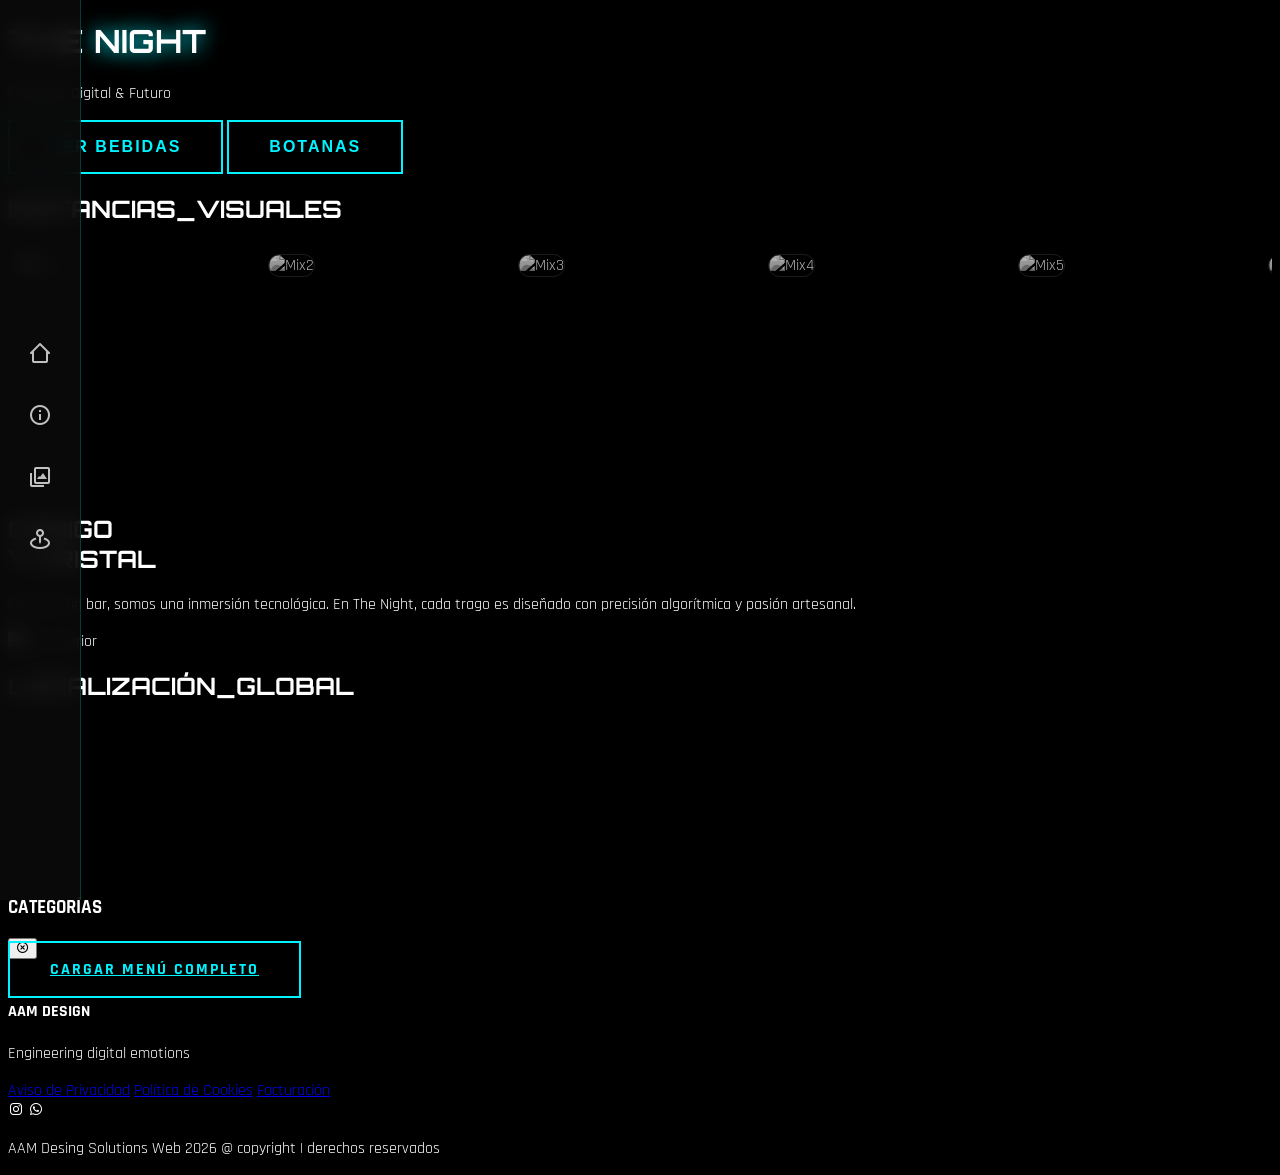
==== proyectos/demo-bar.html @ 72de7fb4 "AAM Desing Solutions Web - Portafolio" ====
<!DOCTYPE html>
<html lang="es">

<head>
  <meta charset="UTF-8">
  <meta name="viewport" content="width=device-width, initial-scale=1.0">
  <title>The Night Bar | Tech-Mixology</title>
  <script src="https://cdn.tailwindcss.com"></script>
  <link href='https://unpkg.com/boxicons@2.1.4/css/boxicons.min.css' rel='stylesheet'>
  <style>
    @import url('https://fonts.googleapis.com/css2?family=Orbitron:wght@400;900&family=Rajdhani:wght@300;500;700&display=swap');

    :root {
      --neon-blue: #00f3ff;
      --silver: #c0c0c0;
    }

    body {
      background-color: #000;
      color: #fff;
      font-family: 'Rajdhani', sans-serif;
      overflow-x: hidden;
    }

    h1,
    h2,
    .nav-item {
      font-family: 'Orbitron', sans-serif;
    }

    /* Hero Corregido para no encimarse */
    .hero-bg {
      background: linear-gradient(rgba(0, 0, 0, 0.75), rgba(0, 0, 0, 0.95)),
        url('https://images.unsplash.com/photo-1514362545857-3bc16c4c7d1b?q=80&w=2070&auto=format&fit=crop');
      background-size: cover;
      background-position: center;
      background-attachment: fixed;
    }

    /* Sidebar Futurista */
    .sidebar {
      height: 100vh;
      width: 60px;
      position: fixed;
      left: 0;
      top: 0;
      background: rgba(10, 10, 10, 0.9);
      backdrop-filter: blur(10px);
      border-right: 1px solid rgba(0, 243, 255, 0.2);
      display: flex;
      flex-direction: column;
      align-items: center;
      justify-content: center;
      gap: 2rem;
      z-index: 1000;
    }

    @media (min-width: 768px) {
      .sidebar {
        width: 80px;
      }
    }

    .nav-btn {
      color: var(--silver);
      font-size: 1.5rem;
      transition: all 0.3s ease;
    }

    .nav-btn:hover {
      color: var(--neon-blue);
      text-shadow: 0 0 15px var(--neon-blue);
      transform: scale(1.2);
    }

    /* Botones Neón Responsivos */
    .btn-neon {
      position: relative;
      padding: 0.8rem 1.5rem;
      border: 2px solid var(--neon-blue);
      color: var(--neon-blue);
      text-transform: uppercase;
      font-weight: 900;
      letter-spacing: 1px;
      background: transparent;
      transition: all 0.4s;
      font-size: 0.8rem;
    }

    @media (min-width: 768px) {
      .btn-neon {
        padding: 1rem 2.5rem;
        font-size: 1rem;
        letter-spacing: 2px;
      }
    }

    .btn-neon:hover {
      background: var(--neon-blue);
      color: #000;
      box-shadow: 0 0 30px var(--neon-blue);
    }

    /* --- CARRUSEL DE IMÁGENES (UNA SOLA LÍNEA) --- */
    .slider {
      height: 250px;
      margin: auto;
      position: relative;
      width: 100%;
      display: grid;
      place-items: center;
      overflow: hidden;
    }

    .slide-track {
      display: flex;
      width: calc(250px * 10);
      animation: scroll 30s linear infinite;
    }

    .slide-track:hover {
      animation-play-state: paused;
    }

    @keyframes scroll {
      0% {
        transform: translateX(0);
      }

      100% {
        transform: translateX(calc(-250px * 5));
      }
    }

    .slide {
      width: 250px;
      height: 250px;
      padding: 10px;
    }

    .slide img {
      width: 100%;
      height: 100%;
      object-fit: cover;
      border-radius: 1rem;
      filter: grayscale(100%) brightness(0.7);
      transition: all 0.5s;
      border: 1px solid rgba(0, 243, 255, 0.2);
    }

    .slide:hover img {
      filter: grayscale(0%) brightness(1);
      border-color: var(--neon-blue);
      transform: scale(1.05);
    }

    /* Cards Circulares Neón */
    .circular-card {
      width: 140px;
      height: 140px;
      border-radius: 50%;
      overflow: hidden;
      position: relative;
      border: 2px solid var(--silver);
      transition: all 0.5s;
    }

    .circular-card:hover {
      border-color: var(--neon-blue);
      box-shadow: 0 0 30px var(--neon-blue);
    }

    .circular-card img {
      width: 100%;
      height: 100%;
      object-fit: cover;
      filter: brightness(0.5);
      transition: 0.5s;
    }

    .circular-card:hover img {
      filter: brightness(0.8);
    }

    .card-label {
      position: absolute;
      bottom: 20%;
      width: 100%;
      text-align: center;
      font-weight: bold;
      font-size: 0.7rem;
      text-shadow: 0 2px 5px #000;
    }
  </style>
</head>

<body class="pl-[60px] md:pl-20">

  <nav class="sidebar">
    <a href="#home" class="nav-btn"><i class='bx bx-home-alt-2'></i></a>
    <a href="#about" class="nav-btn"><i class='bx bx-info-circle'></i></a>
    <a href="#gallery" class="nav-btn"><i class='bx bx-images'></i></a>
    <a href="#location" class="nav-btn"><i class='bx bx-map-pin'></i></a>
  </nav>

  <header id="home" class="hero-bg min-h-screen flex flex-col items-center justify-center text-center p-6">
    <div class="max-w-4xl mx-auto space-y-4">
      <h1 class="text-5xl md:text-9xl font-black italic tracking-tighter text-white leading-none">
        THE <span class="text-cyan-400" style="text-shadow: 0 0 20px var(--neon-blue);">NIGHT</span>
      </h1>
      <div class="h-1 w-24 md:w-32 bg-cyan-400 mx-auto shadow-[0_0_15px_var(--neon-blue)]"></div>
      <p class="text-lg md:text-2xl font-light tracking-[0.2em] text-slate-300 uppercase pb-8">Mixología Digital &
        Futuro</p>

      <div class="flex flex-col sm:flex-row justify-center gap-4 md:gap-8 pt-4">
        <button onclick="openModal('bebidas')" class="btn-neon">Ver Bebidas</button>
        <button onclick="openModal('comida')" class="btn-neon">Botanas</button>
      </div>
    </div>
  </header>

  <section id="gallery" class="py-20 bg-black border-y border-cyan-900/20">
    <div class="text-center mb-10">
      <h2 class="text-2xl font-bold tracking-[0.4em] text-cyan-400">INSTANCIAS_VISUALES</h2>
    </div>
    <div class="slider">
      <div class="slide-track">
        <div class="slide"><img src="https://images.unsplash.com/photo-1514362545857-3bc16c4c7d1b?q=80&w=500"
            alt="Mix1"></div>
        <div class="slide"><img src="https://images.unsplash.com/photo-1536935338788-846bb9981813?q=80&w=500"
            alt="Mix2"></div>
        <div class="slide"><img src="https://images.unsplash.com/photo-1551024709-8f23befc6f87?q=80&w=500" alt="Mix3">
        </div>
        <div class="slide"><img src="https://images.unsplash.com/photo-1470337458703-46ad1756a187?q=80&w=500"
            alt="Mix4"></div>
        <div class="slide"><img src="https://images.unsplash.com/photo-1510626176961-4b57d4fbad03?q=80&w=500"
            alt="Mix5"></div>
        <div class="slide"><img src="https://images.unsplash.com/photo-1514362545857-3bc16c4c7d1b?q=80&w=500"
            alt="Mix1"></div>
        <div class="slide"><img src="https://images.unsplash.com/photo-1536935338788-846bb9981813?q=80&w=500"
            alt="Mix2"></div>
        <div class="slide"><img src="https://images.unsplash.com/photo-1551024709-8f23befc6f87?q=80&w=500" alt="Mix3">
        </div>
        <div class="slide"><img src="https://images.unsplash.com/photo-1470337458703-46ad1756a187?q=80&w=500"
            alt="Mix4"></div>
        <div class="slide"><img src="https://images.unsplash.com/photo-1510626176961-4b57d4fbad03?q=80&w=500"
            alt="Mix5"></div>
      </div>
    </div>
  </section>

  <section id="about" class="py-24 px-[10%] bg-black">
    <div class="max-w-6xl mx-auto grid md:grid-cols-2 gap-12 items-center">
      <div class="space-y-6">
        <h2 class="text-4xl md:text-5xl font-black text-white italic">CÓDIGO <br> <span class="text-cyan-400">Y
            CRISTAL</span></h2>
        <p class="text-slate-400 leading-relaxed text-lg border-l-2 border-cyan-400 pl-6">
          Más que un bar, somos una inmersión tecnológica. En <span class="text-white font-bold">The Night</span>, cada
          trago es diseñado con precisión algorítmica y pasión artesanal.
        </p>
      </div>
      <div class="relative group">
        <img src="https://images.unsplash.com/photo-1470337458703-46ad1756a187?q=80&w=1000&auto=format&fit=crop"
          class="rounded-[2rem] grayscale group-hover:grayscale-0 transition-all duration-700 shadow-2xl"
          alt="Bar Interior">
      </div>
    </div>
  </section>

  <section id="location" class="py-24 bg-[#050505]">
    <div class="max-w-5xl mx-auto px-6">
      <h2 class="text-3xl font-black mb-12 text-center tracking-widest">LOCALIZACIÓN_GLOBAL</h2>
      <div
        class="rounded-[2.5rem] overflow-hidden h-96 border border-cyan-400/30 shadow-[0_0_30px_rgba(0,243,255,0.1)]">
        <iframe
          src="https://www.google.com/maps/embed?pb=!1m18!1m12!1m3!1d119433.22019777997!2d-103.46274488340336!3d20.678125439463994!2m3!1f0!2f0!3f0!3m2!1i1024!2i768!4f13.1!3m3!1m2!1s0x8428ae8768af51a3%3A0xc313f8907374825d!2sZapopan%2C%20Jal.!5e0!3m2!1ses-419!2smx!4v1715873210000!5m2!1ses-419!2smx"
          width="100%" height="100%" style="border:0; filter: invert(90%) hue-rotate(180deg);" allowfullscreen=""
          loading="lazy"></iframe>
      </div>
    </div>
  </section>


  <div id="category-modal"
    class="fixed inset-0 bg-black/98 z-[1100] hidden items-center justify-center p-4 backdrop-blur-xl">
    <div
      class="glass-modal max-w-4xl w-full rounded-[2rem] md:rounded-[3rem] p-6 md:p-10 relative overflow-y-auto max-h-[90vh]">
      <div class="flex justify-between items-center mb-8">
        <h3 id="modal-title" class="text-2xl md:text-4xl font-black uppercase text-cyan-400 italic">CATEGORÍAS</h3>
        <button onclick="closeModal()" class="text-4xl text-slate-500 hover:text-white"><i
            class='bx bx-x-circle'></i></button>
      </div>
      <div id="cards-container" class="flex flex-wrap justify-center gap-6 md:gap-10 mb-12"></div>
      <div class="text-center">
        <a href="proyecto1.html" class="btn-neon inline-block text-[10px] md:text-sm">Cargar Menú Completo</a>
      </div>
    </div>
  </div>

  <footer class="bg-black py-12 px-[9%] border-t border-cyan-900/30">
    <div class="flex flex-col md:flex-row justify-between items-center gap-8 mb-12">
      <div class="text-center md:text-left">
        <h4 class="text-2xl font-black text-white italic">AAM <span class="text-cyan-400">DESIGN</span></h4>
        <p class="text-slate-500 text-[10px] mt-2 uppercase tracking-[0.5em]">Engineering digital emotions</p>
      </div>

      <nav class="flex flex-wrap justify-center gap-6 text-slate-500 text-[10px] uppercase tracking-[0.3em]">
        <a href="#" class="hover:text-cyan-400 transition-colors">Aviso de Privacidad</a>
        <a href="#" class="hover:text-cyan-400 transition-colors">Política de Cookies</a>
        <a href="#" class="hover:text-cyan-400 transition-colors">Facturación</a>
      </nav>

      <div class="flex gap-8 text-2xl text-slate-400">
        <i class='bx bxl-instagram hover:text-cyan-400 cursor-pointer transition-colors'></i>
        <i class='bx bxl-whatsapp hover:text-cyan-400 cursor-pointer transition-colors'></i>
      </div>
    </div>

    <div class="border-t border-slate-800/50 pt-8 text-center">
      <p class="text-slate-600 text-[11px] tracking-wider uppercase">
        AAM Desing Solutions Web 2026 @ copyright | derechos reservados
      </p>
    </div>
  </footer>

  <script>
    const data = {
      bebidas: [
        { name: 'CERVEZAS_TECH', img: 'https://images.unsplash.com/photo-1535958636474-b021ee887b13?auto=format&fit=crop&q=80&w=300' },
        { name: 'LICORES_NEÓN', img: 'https://images.unsplash.com/photo-1510626176961-4b57d4fbad03?auto=format&fit=crop&q=80&w=300' },
        { name: 'MICHELADAS_X', img: 'https://images.unsplash.com/photo-1597075687490-8f673c6c17f6?auto=format&fit=crop&q=80&w=300' },
        { name: 'VINOS_PREMIUM', img: 'https://images.unsplash.com/photo-1510812431401-41d2bd2722f3?auto=format&fit=crop&q=80&w=300' },
        { name: 'TEQUILA_SILVER', img: 'https://images.unsplash.com/photo-1516535794938-6063878f08cc?auto=format&fit=crop&q=80&w=300' }
      ],
      comida: [
        { name: 'SNACKS_CORE', img: 'https://images.unsplash.com/photo-1566740933430-b5e70b06d2d5?auto=format&fit=crop&q=80&w=300' },
        { name: 'BOTANAS_PRO', img: 'https://images.unsplash.com/photo-1597075687490-8f673c6c17f6?auto=format&fit=crop&q=80&w=300' }
      ]
    };

    function openModal(type) {
      const modal = document.getElementById('category-modal');
      const container = document.getElementById('cards-container');
      const title = document.getElementById('modal-title');
      title.innerText = type === 'bebidas' ? 'MIXOLOGÍA_SYSTEM' : 'DATA_BOTANAS';
      container.innerHTML = '';
      data[type].forEach(item => {
        container.innerHTML += `
          <div class="circular-card">
            <img src="${item.img}" alt="${item.name}">
            <div class="card-label">${item.name}</div>
          </div>
        `;
      });
      modal.classList.remove('hidden');
      modal.classList.add('flex');
    }

    function closeModal() {
      const modal = document.getElementById('category-modal');
      modal.classList.add('hidden');
      modal.classList.remove('flex');
    }
  </script>
</body>

</html>
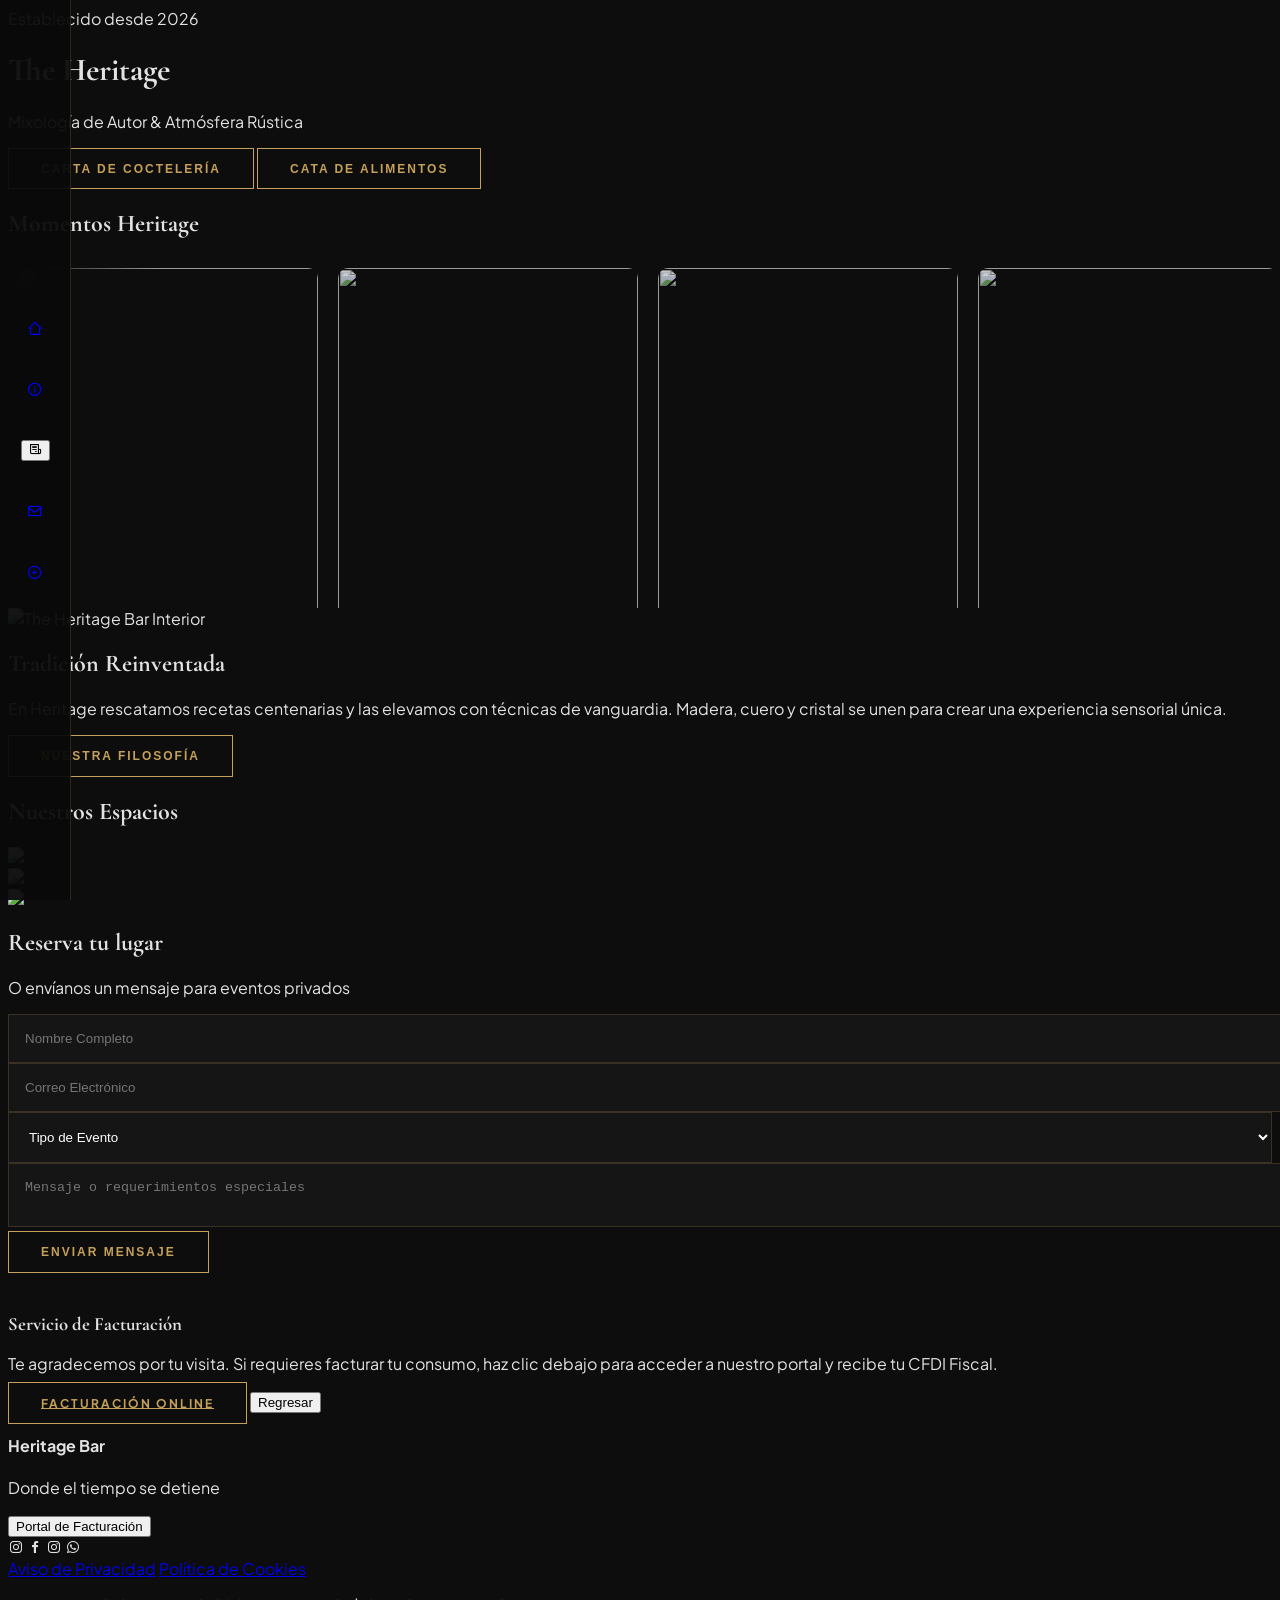
==== commit 5d2df279: "actualizacin menu digital" ====
--- a/proyectos/demo-bar.html
+++ b/proyectos/demo-bar.html
@@ -4,316 +4,438 @@
 <head>
   <meta charset="UTF-8">
   <meta name="viewport" content="width=device-width, initial-scale=1.0">
-  <title>The Night Bar | Tech-Mixology</title>
+  <title>The Heritage Bar | Full Experience</title>
   <script src="https://cdn.tailwindcss.com"></script>
   <link href='https://unpkg.com/boxicons@2.1.4/css/boxicons.min.css' rel='stylesheet'>
   <style>
-    @import url('https://fonts.googleapis.com/css2?family=Orbitron:wght@400;900&family=Rajdhani:wght@300;500;700&display=swap');
+    @import url('https://fonts.googleapis.com/css2?family=Cormorant+Garamond:ital,wght@0,700;1,700&family=Plus+Jakarta+Sans:wght@200;400;700&display=swap');
 
     :root {
-      --neon-blue: #00f3ff;
-      --silver: #c0c0c0;
+      --gold: #C5A059;
+      --bg-dark: #0D0D0D;
     }
 
     body {
-      background-color: #000;
-      color: #fff;
-      font-family: 'Rajdhani', sans-serif;
+      background-color: var(--bg-dark);
+      color: #E2E2E2;
+      font-family: 'Plus Jakarta Sans', sans-serif;
+      scroll-behavior: smooth;
       overflow-x: hidden;
     }
 
     h1,
     h2,
+    h3,
+    .font-serif {
+      font-family: 'Cormorant Garamond', serif;
+    }
+
+    /* Sidebar con Tooltips */
+    .sidebar {
+      height: 100vh;
+      width: 70px;
+      position: fixed;
+      left: 0;
+      top: 0;
+      background: rgba(10, 10, 10, 0.95);
+      border-right: 1px solid rgba(197, 160, 89, 0.2);
+      display: flex;
+      flex-direction: column;
+      align-items: center;
+      justify-content: center;
+      gap: 2.5rem;
+      z-index: 1000;
+    }
+
     .nav-item {
-      font-family: 'Orbitron', sans-serif;
-    }
-
-    /* Hero Corregido para no encimarse */
-    .hero-bg {
-      background: linear-gradient(rgba(0, 0, 0, 0.75), rgba(0, 0, 0, 0.95)),
+      position: relative;
+      display: flex;
+      align-items: center;
+    }
+
+    .nav-tooltip {
+      position: absolute;
+      left: 100%;
+      margin-left: 15px;
+      padding: 5px 12px;
+      background: var(--gold);
+      color: black;
+      font-size: 10px;
+      font-weight: 700;
+      text-transform: uppercase;
+      letter-spacing: 1px;
+      white-space: nowrap;
+      border-radius: 4px;
+      opacity: 0;
+      pointer-events: none;
+      transition: 0.3s;
+      transform: translateX(-10px);
+    }
+
+    .nav-item:hover .nav-tooltip {
+      opacity: 1;
+      transform: translateX(0);
+    }
+
+    /* Hero */
+    .hero-bar {
+      background: linear-gradient(rgba(13, 13, 13, 0.6), rgba(13, 13, 13, 0.9)),
         url('https://images.unsplash.com/photo-1514362545857-3bc16c4c7d1b?q=80&w=2070&auto=format&fit=crop');
       background-size: cover;
       background-position: center;
       background-attachment: fixed;
     }
 
-    /* Sidebar Futurista */
-    .sidebar {
-      height: 100vh;
-      width: 60px;
-      position: fixed;
-      left: 0;
-      top: 0;
-      background: rgba(10, 10, 10, 0.9);
-      backdrop-filter: blur(10px);
-      border-right: 1px solid rgba(0, 243, 255, 0.2);
-      display: flex;
-      flex-direction: column;
-      align-items: center;
-      justify-content: center;
-      gap: 2rem;
-      z-index: 1000;
-    }
-
-    @media (min-width: 768px) {
-      .sidebar {
-        width: 80px;
-      }
-    }
-
-    .nav-btn {
-      color: var(--silver);
-      font-size: 1.5rem;
-      transition: all 0.3s ease;
-    }
-
-    .nav-btn:hover {
-      color: var(--neon-blue);
-      text-shadow: 0 0 15px var(--neon-blue);
-      transform: scale(1.2);
-    }
-
-    /* Botones Neón Responsivos */
-    .btn-neon {
-      position: relative;
-      padding: 0.8rem 1.5rem;
-      border: 2px solid var(--neon-blue);
-      color: var(--neon-blue);
-      text-transform: uppercase;
-      font-weight: 900;
-      letter-spacing: 1px;
-      background: transparent;
-      transition: all 0.4s;
-      font-size: 0.8rem;
-    }
-
-    @media (min-width: 768px) {
-      .btn-neon {
-        padding: 1rem 2.5rem;
-        font-size: 1rem;
-        letter-spacing: 2px;
-      }
-    }
-
-    .btn-neon:hover {
-      background: var(--neon-blue);
-      color: #000;
-      box-shadow: 0 0 30px var(--neon-blue);
-    }
-
-    /* --- CARRUSEL DE IMÁGENES (UNA SOLA LÍNEA) --- */
+    /* Slider Infinito */
     .slider {
-      height: 250px;
+      height: 350px;
       margin: auto;
+      overflow: hidden;
       position: relative;
       width: 100%;
-      display: grid;
-      place-items: center;
-      overflow: hidden;
+      background: #0D0D0D;
+    }
+
+    .slider::before,
+    .slider::after {
+      content: "";
+      height: 100%;
+      position: absolute;
+      width: 150px;
+      z-index: 2;
+      pointer-events: none;
+    }
+
+    .slider::before {
+      left: 0;
+      background: linear-gradient(to right, #0D0D0D 0%, transparent 100%);
+    }
+
+    .slider::after {
+      right: 0;
+      background: linear-gradient(to left, #0D0D0D 0%, transparent 100%);
     }
 
     .slide-track {
       display: flex;
-      width: calc(250px * 10);
-      animation: scroll 30s linear infinite;
-    }
-
-    .slide-track:hover {
-      animation-play-state: paused;
-    }
-
-    @keyframes scroll {
+      /* El ancho debe ser: (ancho de cada slide * total de fotos duplicadas) */
+      width: calc(300px * 12);
+      animation: scroll-infinite 30s linear infinite;
+    }
+
+    @keyframes scroll-infinite {
       0% {
         transform: translateX(0);
       }
 
+      /* El final debe ser exactamente la mitad del ancho total para que el bucle sea invisible */
       100% {
-        transform: translateX(calc(-250px * 5));
+        transform: translateX(calc(-300px * 6));
       }
     }
 
     .slide {
-      width: 250px;
-      height: 250px;
+      width: 300px;
+      height: 350px;
       padding: 10px;
+      flex-shrink: 0;
     }
 
     .slide img {
       width: 100%;
       height: 100%;
       object-fit: cover;
-      border-radius: 1rem;
-      filter: grayscale(100%) brightness(0.7);
-      transition: all 0.5s;
-      border: 1px solid rgba(0, 243, 255, 0.2);
+      border-radius: 10px;
+      filter: grayscale(40%) brightness(0.8);
+      transition: 0.5s;
     }
 
     .slide:hover img {
       filter: grayscale(0%) brightness(1);
-      border-color: var(--neon-blue);
-      transform: scale(1.05);
-    }
-
-    /* Cards Circulares Neón */
-    .circular-card {
-      width: 140px;
-      height: 140px;
-      border-radius: 50%;
+      transform: scale(1.03);
+    }
+
+    /* Menu Cards */
+    .menu-card {
+      background: #151515;
+      border: 1px solid #222;
+      transition: all 0.5s ease;
       overflow: hidden;
-      position: relative;
-      border: 2px solid var(--silver);
-      transition: all 0.5s;
-    }
-
-    .circular-card:hover {
-      border-color: var(--neon-blue);
-      box-shadow: 0 0 30px var(--neon-blue);
-    }
-
-    .circular-card img {
+    }
+
+    .menu-card:hover {
+      border-color: var(--gold);
+      transform: translateY(-10px);
+    }
+
+    .img-zoom-container {
+      overflow: hidden;
+      height: 250px;
+    }
+
+    .img-zoom-container img {
       width: 100%;
       height: 100%;
       object-fit: cover;
-      filter: brightness(0.5);
-      transition: 0.5s;
-    }
-
-    .circular-card:hover img {
-      filter: brightness(0.8);
-    }
-
-    .card-label {
-      position: absolute;
-      bottom: 20%;
+      transition: 0.7s ease;
+    }
+
+    .menu-card:hover .img-zoom-container img {
+      transform: scale(1.15);
+    }
+
+    .btn-gold {
+      padding: 0.8rem 2rem;
+      border: 1px solid var(--gold);
+      color: var(--gold);
+      text-transform: uppercase;
+      font-weight: 700;
+      letter-spacing: 2px;
+      background: transparent;
+      transition: 0.4s;
+      font-size: 0.75rem;
+    }
+
+    .btn-gold:hover {
+      background: var(--gold);
+      color: #000;
+      box-shadow: 0 0 20px rgba(197, 160, 89, 0.3);
+    }
+
+    .hidden-section {
+      display: none;
+      opacity: 0;
+    }
+
+    .show-section {
+      display: block;
+      opacity: 1;
+      transition: 0.8s;
+    }
+
+    /* Contact Form Styles */
+    .form-input {
+      background: rgba(255, 255, 255, 0.03);
+      border: 1px solid rgba(197, 160, 89, 0.2);
+      padding: 1rem;
       width: 100%;
-      text-align: center;
-      font-weight: bold;
-      font-size: 0.7rem;
-      text-shadow: 0 2px 5px #000;
+      color: white;
+      transition: 0.4s;
+    }
+
+    .form-input:focus {
+      border-color: var(--gold);
+      outline: none;
+      background: rgba(255, 255, 255, 0.05);
+    }
+
+    @media (max-width: 768px) {
+      .sidebar {
+        width: 100%;
+        height: 60px;
+        bottom: 0;
+        top: auto;
+        flex-direction: row;
+      }
+
+      body {
+        padding-left: 0 !important;
+      }
     }
   </style>
 </head>
 
-<body class="pl-[60px] md:pl-20">
+<body class="pl-[70px]">
 
   <nav class="sidebar">
-    <a href="#home" class="nav-btn"><i class='bx bx-home-alt-2'></i></a>
-    <a href="#about" class="nav-btn"><i class='bx bx-info-circle'></i></a>
-    <a href="#gallery" class="nav-btn"><i class='bx bx-images'></i></a>
-    <a href="#location" class="nav-btn"><i class='bx bx-map-pin'></i></a>
+    <div class="nav-item">
+      <a href="#home" class="nav-btn text-[#666] hover:text-[#C5A059]"><i class='bx bx-home-alt-2 text-2xl'></i></a>
+      <span class="nav-tooltip">Inicio</span>
+    </div>
+    <div class="nav-item">
+      <a href="#about" class="nav-btn text-[#666] hover:text-[#C5A059]"><i class='bx bx-info-circle text-2xl'></i></a>
+      <span class="nav-tooltip">Nosotros</span>
+    </div>
+    <div class="nav-item">
+      <button onclick="toggleBilling()" class="nav-btn text-[#666] hover:text-[#C5A059]"><i
+          class='bx bx-receipt text-2xl'></i></button>
+      <span class="nav-tooltip">Facturación</span>
+    </div>
+    <div class="nav-item">
+      <a href="#contact" class="nav-btn text-[#666] hover:text-[#C5A059]"><i class='bx bx-envelope text-2xl'></i></a>
+      <span class="nav-tooltip">Contacto</span>
+    </div>
+    <div class="nav-item">
+      <a href="proyecto2.html" class="nav-btn text-white"><i class='bx bx-left-arrow-circle text-2xl'></i></a>
+      <span class="nav-tooltip">Volver</span>
+    </div>
   </nav>
 
-  <header id="home" class="hero-bg min-h-screen flex flex-col items-center justify-center text-center p-6">
-    <div class="max-w-4xl mx-auto space-y-4">
-      <h1 class="text-5xl md:text-9xl font-black italic tracking-tighter text-white leading-none">
-        THE <span class="text-cyan-400" style="text-shadow: 0 0 20px var(--neon-blue);">NIGHT</span>
-      </h1>
-      <div class="h-1 w-24 md:w-32 bg-cyan-400 mx-auto shadow-[0_0_15px_var(--neon-blue)]"></div>
-      <p class="text-lg md:text-2xl font-light tracking-[0.2em] text-slate-300 uppercase pb-8">Mixología Digital &
-        Futuro</p>
-
-      <div class="flex flex-col sm:flex-row justify-center gap-4 md:gap-8 pt-4">
-        <button onclick="openModal('bebidas')" class="btn-neon">Ver Bebidas</button>
-        <button onclick="openModal('comida')" class="btn-neon">Botanas</button>
+  <header id="home" class="hero-bar min-h-screen flex flex-col items-center justify-center text-center p-6">
+    <div class="max-w-4xl space-y-6">
+      <span class="uppercase tracking-[0.6em] text-xs text-[#C5A059] font-bold">Establecido desde 2026</span>
+      <h1 class="text-6xl md:text-[110px] font-bold italic leading-none text-white">The <span
+          class="text-[#C5A059]">Heritage</span></h1>
+      <p class="text-lg md:text-xl font-light tracking-[0.3em] text-stone-400 uppercase">Mixología de Autor & Atmósfera
+        Rústica</p>
+      <div class="flex flex-col sm:flex-row justify-center gap-6 pt-10">
+        <button onclick="revealMenu('bebidas')" class="btn-gold">Carta de Coctelería</button>
+        <button onclick="revealMenu('comida')" class="btn-gold">Cata de Alimentos</button>
       </div>
     </div>
   </header>
 
-  <section id="gallery" class="py-20 bg-black border-y border-cyan-900/20">
-    <div class="text-center mb-10">
-      <h2 class="text-2xl font-bold tracking-[0.4em] text-cyan-400">INSTANCIAS_VISUALES</h2>
-    </div>
+  <section id="full-menu" class="hidden-section py-24 px-[5%] bg-[#0D0D0D] border-y border-stone-900">
+    <div class="max-w-7xl mx-auto">
+      <div class="flex flex-col md:flex-row justify-between items-end mb-16 gap-6">
+        <div>
+          <h2 id="menu-type-title" class="text-5xl md:text-7xl italic text-white">Selección Heritage</h2>
+          <div class="h-[1px] w-32 bg-[#C5A059] mt-4"></div>
+        </div>
+        <div class="flex gap-6">
+          <button onclick="window.scrollTo({top: 0, behavior: 'smooth'})"
+            class="text-stone-500 text-[10px] uppercase tracking-widest hover:text-white">Cerrar Menú</button>
+          <button id="switch-btn"
+            class="text-[#C5A059] text-xs font-bold tracking-widest uppercase border-b border-[#C5A059] pb-1 hover:text-white transition-all"></button>
+        </div>
+      </div>
+      <div id="products-grid" class="grid grid-cols-1 md:grid-cols-2 lg:grid-cols-3 gap-10"></div>
+    </div>
+  </section>
+
+  <section class="py-24 bg-[#0D0D0D]">
+    <div class="text-center mb-16">
+      <h2 class="text-4xl italic text-white mb-2">Momentos Heritage</h2>
+      <div class="h-[1px] w-20 bg-[#C5A059] mx-auto"></div>
+    </div>
+
     <div class="slider">
       <div class="slide-track">
-        <div class="slide"><img src="https://images.unsplash.com/photo-1514362545857-3bc16c4c7d1b?q=80&w=500"
-            alt="Mix1"></div>
-        <div class="slide"><img src="https://images.unsplash.com/photo-1536935338788-846bb9981813?q=80&w=500"
-            alt="Mix2"></div>
-        <div class="slide"><img src="https://images.unsplash.com/photo-1551024709-8f23befc6f87?q=80&w=500" alt="Mix3">
-        </div>
-        <div class="slide"><img src="https://images.unsplash.com/photo-1470337458703-46ad1756a187?q=80&w=500"
-            alt="Mix4"></div>
-        <div class="slide"><img src="https://images.unsplash.com/photo-1510626176961-4b57d4fbad03?q=80&w=500"
-            alt="Mix5"></div>
-        <div class="slide"><img src="https://images.unsplash.com/photo-1514362545857-3bc16c4c7d1b?q=80&w=500"
-            alt="Mix1"></div>
-        <div class="slide"><img src="https://images.unsplash.com/photo-1536935338788-846bb9981813?q=80&w=500"
-            alt="Mix2"></div>
-        <div class="slide"><img src="https://images.unsplash.com/photo-1551024709-8f23befc6f87?q=80&w=500" alt="Mix3">
-        </div>
-        <div class="slide"><img src="https://images.unsplash.com/photo-1470337458703-46ad1756a187?q=80&w=500"
-            alt="Mix4"></div>
-        <div class="slide"><img src="https://images.unsplash.com/photo-1510626176961-4b57d4fbad03?q=80&w=500"
-            alt="Mix5"></div>
+        <div class="slide"><img
+            src="https://images.unsplash.com/photo-1514362545857-3bc16c4c7d1b?w=500&auto=format&fit=crop"></div>
+        <div class="slide"><img
+            src="https://images.unsplash.com/photo-1551024709-8f23befc6f87?w=500&auto=format&fit=crop"></div>
+        <div class="slide"><img
+            src="https://images.unsplash.com/photo-1470337458703-46ad1756a187?w=500&auto=format&fit=crop"></div>
+        <div class="slide"><img
+            src="https://images.unsplash.com/photo-1536935338788-846bb9981813?w=500&auto=format&fit=crop"></div>
+        <div class="slide"><img
+            src="https://images.unsplash.com/photo-1510626176961-4b57d4fbad03?w=500&auto=format&fit=crop"></div>
+        <div class="slide"><img
+            src="https://images.unsplash.com/photo-1574096079513-d8259312b785?w=500&auto=format&fit=crop"></div>
+
+        <div class="slide"><img
+            src="https://images.unsplash.com/photo-1514362545857-3bc16c4c7d1b?w=500&auto=format&fit=crop"></div>
+        <div class="slide"><img
+            src="https://images.unsplash.com/photo-1551024709-8f23befc6f87?w=500&auto=format&fit=crop"></div>
+        <div class="slide"><img
+            src="https://images.unsplash.com/photo-1470337458703-46ad1756a187?w=500&auto=format&fit=crop"></div>
+        <div class="slide"><img
+            src="https://images.unsplash.com/photo-1536935338788-846bb9981813?w=500&auto=format&fit=crop"></div>
+        <div class="slide"><img
+            src="https://images.unsplash.com/photo-1510626176961-4b57d4fbad03?w=500&auto=format&fit=crop"></div>
+        <div class="slide"><img
+            src="https://images.unsplash.com/photo-1574096079513-d8259312b785?w=500&auto=format&fit=crop"></div>
       </div>
     </div>
   </section>
 
-  <section id="about" class="py-24 px-[10%] bg-black">
-    <div class="max-w-6xl mx-auto grid md:grid-cols-2 gap-12 items-center">
-      <div class="space-y-6">
-        <h2 class="text-4xl md:text-5xl font-black text-white italic">CÓDIGO <br> <span class="text-cyan-400">Y
-            CRISTAL</span></h2>
-        <p class="text-slate-400 leading-relaxed text-lg border-l-2 border-cyan-400 pl-6">
-          Más que un bar, somos una inmersión tecnológica. En <span class="text-white font-bold">The Night</span>, cada
-          trago es diseñado con precisión algorítmica y pasión artesanal.
+  <section id="about" class="py-32 px-[10%] bg-[#080808]">
+    <div class="max-w-6xl mx-auto grid md:grid-cols-2 gap-20 items-center">
+      <div class="relative">
+        <div
+          class="absolute -top-6 -left-6 border border-[#C5A059] w-full h-full rounded-2xl -z-10 translate-x-4 translate-y-4">
+        </div>
+        <img src="https://images.unsplash.com/photo-1514362545857-3bc16c4c7d1b?q=80&w=1000&auto=format&fit=crop"
+          alt="The Heritage Bar Interior"
+          class="rounded-2xl shadow-2xl grayscale hover:grayscale-0 transition-all duration-1000 w-full h-[500px] object-cover">
+      </div>
+      <div class="space-y-8">
+        <h2 class="text-5xl font-bold italic text-white leading-tight">Tradición <span
+            class="text-[#C5A059]">Reinventada</span></h2>
+        <p class="text-stone-400 text-lg leading-relaxed font-light">
+          En Heritage rescatamos recetas centenarias y las elevamos con técnicas de vanguardia. Madera, cuero y cristal
+          se unen para crear una experiencia sensorial única.
         </p>
-      </div>
-      <div class="relative group">
-        <img src="https://images.unsplash.com/photo-1470337458703-46ad1756a187?q=80&w=1000&auto=format&fit=crop"
-          class="rounded-[2rem] grayscale group-hover:grayscale-0 transition-all duration-700 shadow-2xl"
-          alt="Bar Interior">
+        <button class="btn-gold">Nuestra Filosofía</button>
       </div>
     </div>
   </section>
 
-  <section id="location" class="py-24 bg-[#050505]">
-    <div class="max-w-5xl mx-auto px-6">
-      <h2 class="text-3xl font-black mb-12 text-center tracking-widest">LOCALIZACIÓN_GLOBAL</h2>
-      <div
-        class="rounded-[2.5rem] overflow-hidden h-96 border border-cyan-400/30 shadow-[0_0_30px_rgba(0,243,255,0.1)]">
-        <iframe
-          src="https://www.google.com/maps/embed?pb=!1m18!1m12!1m3!1d119433.22019777997!2d-103.46274488340336!3d20.678125439463994!2m3!1f0!2f0!3f0!3m2!1i1024!2i768!4f13.1!3m3!1m2!1s0x8428ae8768af51a3%3A0xc313f8907374825d!2sZapopan%2C%20Jal.!5e0!3m2!1ses-419!2smx!4v1715873210000!5m2!1ses-419!2smx"
-          width="100%" height="100%" style="border:0; filter: invert(90%) hue-rotate(180deg);" allowfullscreen=""
-          loading="lazy"></iframe>
+  <section class="py-24 bg-[#0D0D0D]">
+    <div class="max-w-7xl mx-auto px-6">
+      <h2 class="text-4xl italic text-white mb-12 text-center">Nuestros Espacios</h2>
+      <div class="grid grid-cols-1 md:grid-cols-3 gap-4">
+        <div class="overflow-hidden h-80"><img src="https://images.unsplash.com/photo-1572116469696-31de0f17cc34?w=800"
+            class="w-full h-full object-cover hover:scale-110 transition duration-700 brightness-75 hover:brightness-100">
+        </div>
+        <div class="overflow-hidden h-80"><img src="https://images.unsplash.com/photo-1436018626274-89acd1d6ec9d?w=800"
+            class="w-full h-full object-cover hover:scale-110 transition duration-700 brightness-75 hover:brightness-100">
+        </div>
+        <div class="overflow-hidden h-80"><img src="https://images.unsplash.com/photo-1514362545857-3bc16c4c7d1b?w=800"
+            class="w-full h-full object-cover hover:scale-110 transition duration-700 brightness-75 hover:brightness-100">
+        </div>
       </div>
     </div>
   </section>
 
-
-  <div id="category-modal"
-    class="fixed inset-0 bg-black/98 z-[1100] hidden items-center justify-center p-4 backdrop-blur-xl">
-    <div
-      class="glass-modal max-w-4xl w-full rounded-[2rem] md:rounded-[3rem] p-6 md:p-10 relative overflow-y-auto max-h-[90vh]">
-      <div class="flex justify-between items-center mb-8">
-        <h3 id="modal-title" class="text-2xl md:text-4xl font-black uppercase text-cyan-400 italic">CATEGORÍAS</h3>
-        <button onclick="closeModal()" class="text-4xl text-slate-500 hover:text-white"><i
-            class='bx bx-x-circle'></i></button>
-      </div>
-      <div id="cards-container" class="flex flex-wrap justify-center gap-6 md:gap-10 mb-12"></div>
-      <div class="text-center">
-        <a href="proyecto1.html" class="btn-neon inline-block text-[10px] md:text-sm">Cargar Menú Completo</a>
+  <section id="contact" class="py-32 px-[5%] bg-[#0a0a0a]">
+    <div class="max-w-4xl mx-auto bg-[#111] p-12 rounded-3xl border border-stone-900">
+      <div class="text-center mb-12">
+        <h2 class="text-5xl italic text-white">Reserva tu lugar</h2>
+        <p class="text-stone-500 mt-4 uppercase tracking-widest text-xs">O envíanos un mensaje para eventos privados</p>
+      </div>
+      <form class="grid grid-cols-1 md:grid-cols-2 gap-6">
+        <input type="text" placeholder="Nombre Completo" class="form-input">
+        <input type="email" placeholder="Correo Electrónico" class="form-input">
+        <select class="form-input md:col-span-2">
+          <option>Tipo de Evento</option>
+          <option>Reserva Estándar</option>
+          <option>Evento Privado</option>
+          <option>Cata de Vinos</option>
+        </select>
+        <textarea placeholder="Mensaje o requerimientos especiales" class="form-input md:col-span-2 h-32"></textarea>
+        <div class="md:col-span-2 text-center mt-6">
+          <button type="button" class="btn-gold w-full md:w-auto">Enviar Mensaje</button>
+        </div>
+      </form>
+    </div>
+  </section>
+
+  <div id="billing-modal"
+    class="fixed inset-0 bg-black/98 z-[2000] hidden items-center justify-center p-6 backdrop-blur-2xl">
+    <div class="max-w-2xl w-full text-center space-y-8">
+      <div class="text-[#C5A059] text-6xl mb-4"><i class='bx bx-Check-shield'></i></div>
+      <h3 class="text-4xl italic text-white">Servicio de Facturación</h3>
+      <p class="text-stone-400 text-lg">Te agradecemos por tu visita. Si requieres facturar tu consumo, haz clic debajo
+        para acceder a nuestro portal y recibe tu CFDI Fiscal.</p>
+      <div class="flex flex-col gap-4">
+        <a href="proyecto3.html" class="btn-gold py-4">Facturación Online</a>
+        <button onclick="toggleBilling()"
+          class="text-stone-600 text-xs uppercase tracking-widest hover:text-white">Regresar</button>
       </div>
     </div>
   </div>
 
-  <footer class="bg-black py-12 px-[9%] border-t border-cyan-900/30">
-    <div class="flex flex-col md:flex-row justify-between items-center gap-8 mb-12">
-      <div class="text-center md:text-left">
-        <h4 class="text-2xl font-black text-white italic">AAM <span class="text-cyan-400">DESIGN</span></h4>
-        <p class="text-slate-500 text-[10px] mt-2 uppercase tracking-[0.5em]">Engineering digital emotions</p>
-      </div>
-
-      <nav class="flex flex-wrap justify-center gap-6 text-slate-500 text-[10px] uppercase tracking-[0.3em]">
-        <a href="#" class="hover:text-cyan-400 transition-colors">Aviso de Privacidad</a>
-        <a href="#" class="hover:text-cyan-400 transition-colors">Política de Cookies</a>
-        <a href="#" class="hover:text-cyan-400 transition-colors">Facturación</a>
-      </nav>
-
-      <div class="flex gap-8 text-2xl text-slate-400">
-        <i class='bx bxl-instagram hover:text-cyan-400 cursor-pointer transition-colors'></i>
-        <i class='bx bxl-whatsapp hover:text-cyan-400 cursor-pointer transition-colors'></i>
-      </div>
+  <footer class="py-20 bg-black border-t border-stone-900 text-center">
+    <div class="mb-10">
+      <h4 class="text-3xl font-bold italic text-white">Heritage <span class="text-[#C5A059]">Bar</span></h4>
+      <p class="text-stone-600 text-[10px] tracking-[0.5em] mt-2 uppercase">Donde el tiempo se detiene</p>
+    </div>
+    <button onclick="toggleBilling()"
+      class="text-stone-500 hover:text-[#C5A059] transition-all text-xs tracking-widest uppercase mb-8 inline-block border border-stone-800 px-6 py-2 rounded-full">Portal
+      de Facturación</button>
+    <div class="flex justify-center gap-8 text-xl text-stone-500 mb-10">
+      <i class='bx bxl-instagram hover:text-[#C5A059] cursor-pointer'></i>
+      <i class='bx bxl-facebook hover:text-[#C5A059] cursor-pointer'></i>
+      <i class='bx bxl-instagram hover:text-cyan-400 cursor-pointer transition-colors'></i>
+      <i class='bx bxl-whatsapp hover:text-cyan-400 cursor-pointer transition-colors'></i>
+    </div>
+    <nav class="flex flex-wrap justify-center gap-6 text-slate-500 text-[10px] uppercase tracking-[0.3em]">
+      <a href="#" class="hover:text-cyan-400 transition-colors">Aviso de Privacidad</a>
+      <a href="#" class="hover:text-cyan-400 transition-colors">Política de Cookies</a>
+    </nav>
+
     </div>
 
     <div class="border-t border-slate-800/50 pt-8 text-center">
@@ -324,42 +446,64 @@
   </footer>
 
   <script>
-    const data = {
-      bebidas: [
-        { name: 'CERVEZAS_TECH', img: 'https://images.unsplash.com/photo-1535958636474-b021ee887b13?auto=format&fit=crop&q=80&w=300' },
-        { name: 'LICORES_NEÓN', img: 'https://images.unsplash.com/photo-1510626176961-4b57d4fbad03?auto=format&fit=crop&q=80&w=300' },
-        { name: 'MICHELADAS_X', img: 'https://images.unsplash.com/photo-1597075687490-8f673c6c17f6?auto=format&fit=crop&q=80&w=300' },
-        { name: 'VINOS_PREMIUM', img: 'https://images.unsplash.com/photo-1510812431401-41d2bd2722f3?auto=format&fit=crop&q=80&w=300' },
-        { name: 'TEQUILA_SILVER', img: 'https://images.unsplash.com/photo-1516535794938-6063878f08cc?auto=format&fit=crop&q=80&w=300' }
-      ],
-      comida: [
-        { name: 'SNACKS_CORE', img: 'https://images.unsplash.com/photo-1566740933430-b5e70b06d2d5?auto=format&fit=crop&q=80&w=300' },
-        { name: 'BOTANAS_PRO', img: 'https://images.unsplash.com/photo-1597075687490-8f673c6c17f6?auto=format&fit=crop&q=80&w=300' }
-      ]
+    const menuData = {
+      bebidas: {
+        title: "Carta de Coctelería",
+        switchText: "Ver Cata de Alimentos",
+        switchType: "comida",
+        items: Array.from({ length: 15 }, (_, i) => ({
+          name: `Coctel Heritage N°${i + 1}`,
+          desc: "Mixología premium con destilados de la casa.",
+          price: `$${180 + (i * 5)}`,
+          img: `https://images.unsplash.com/photo-1514362545857-3bc16c4c7d1b?w=400`
+        }))
+      },
+      comida: {
+        title: "Cata de Alimentos",
+        switchText: "Ver Coctelería",
+        switchType: "bebidas",
+        items: Array.from({ length: 10 }, (_, i) => ({
+          name: `Platillo N°${i + 1}`,
+          desc: "Ingredientes orgánicos y maridaje sugerido.",
+          price: `$${220 + (i * 10)}`,
+          img: `https://images.unsplash.com/photo-1544025162-d76694265947?w=400`
+        }))
+      }
     };
 
-    function openModal(type) {
-      const modal = document.getElementById('category-modal');
-      const container = document.getElementById('cards-container');
-      const title = document.getElementById('modal-title');
-      title.innerText = type === 'bebidas' ? 'MIXOLOGÍA_SYSTEM' : 'DATA_BOTANAS';
-      container.innerHTML = '';
-      data[type].forEach(item => {
-        container.innerHTML += `
-          <div class="circular-card">
-            <img src="${item.img}" alt="${item.name}">
-            <div class="card-label">${item.name}</div>
-          </div>
-        `;
+    function revealMenu(type) {
+      const section = document.getElementById('full-menu');
+      const grid = document.getElementById('products-grid');
+      const title = document.getElementById('menu-type-title');
+      const switchBtn = document.getElementById('switch-btn');
+
+      title.innerText = menuData[type].title;
+      switchBtn.innerText = menuData[type].switchText;
+      switchBtn.onclick = () => revealMenu(menuData[type].switchType);
+
+      grid.innerHTML = '';
+      menuData[type].items.forEach(item => {
+        grid.innerHTML += `
+          <div class="menu-card">
+            <div class="img-zoom-container"><img src="${item.img}"></div>
+            <div class="p-8 space-y-4">
+              <div class="flex justify-between items-start">
+                <h4 class="text-xl italic text-white">${item.name}</h4>
+                <span class="text-[#C5A059] font-bold">${item.price}</span>
+              </div>
+              <p class="text-stone-500 text-sm leading-relaxed">${item.desc}</p>
+            </div>
+          </div>`;
       });
-      modal.classList.remove('hidden');
-      modal.classList.add('flex');
-    }
-
-    function closeModal() {
-      const modal = document.getElementById('category-modal');
-      modal.classList.add('hidden');
-      modal.classList.remove('flex');
+
+      section.classList.add('show-section');
+      section.scrollIntoView({ behavior: 'smooth' });
+    }
+
+    function toggleBilling() {
+      const modal = document.getElementById('billing-modal');
+      modal.classList.toggle('hidden');
+      modal.classList.toggle('flex');
     }
   </script>
 </body>
